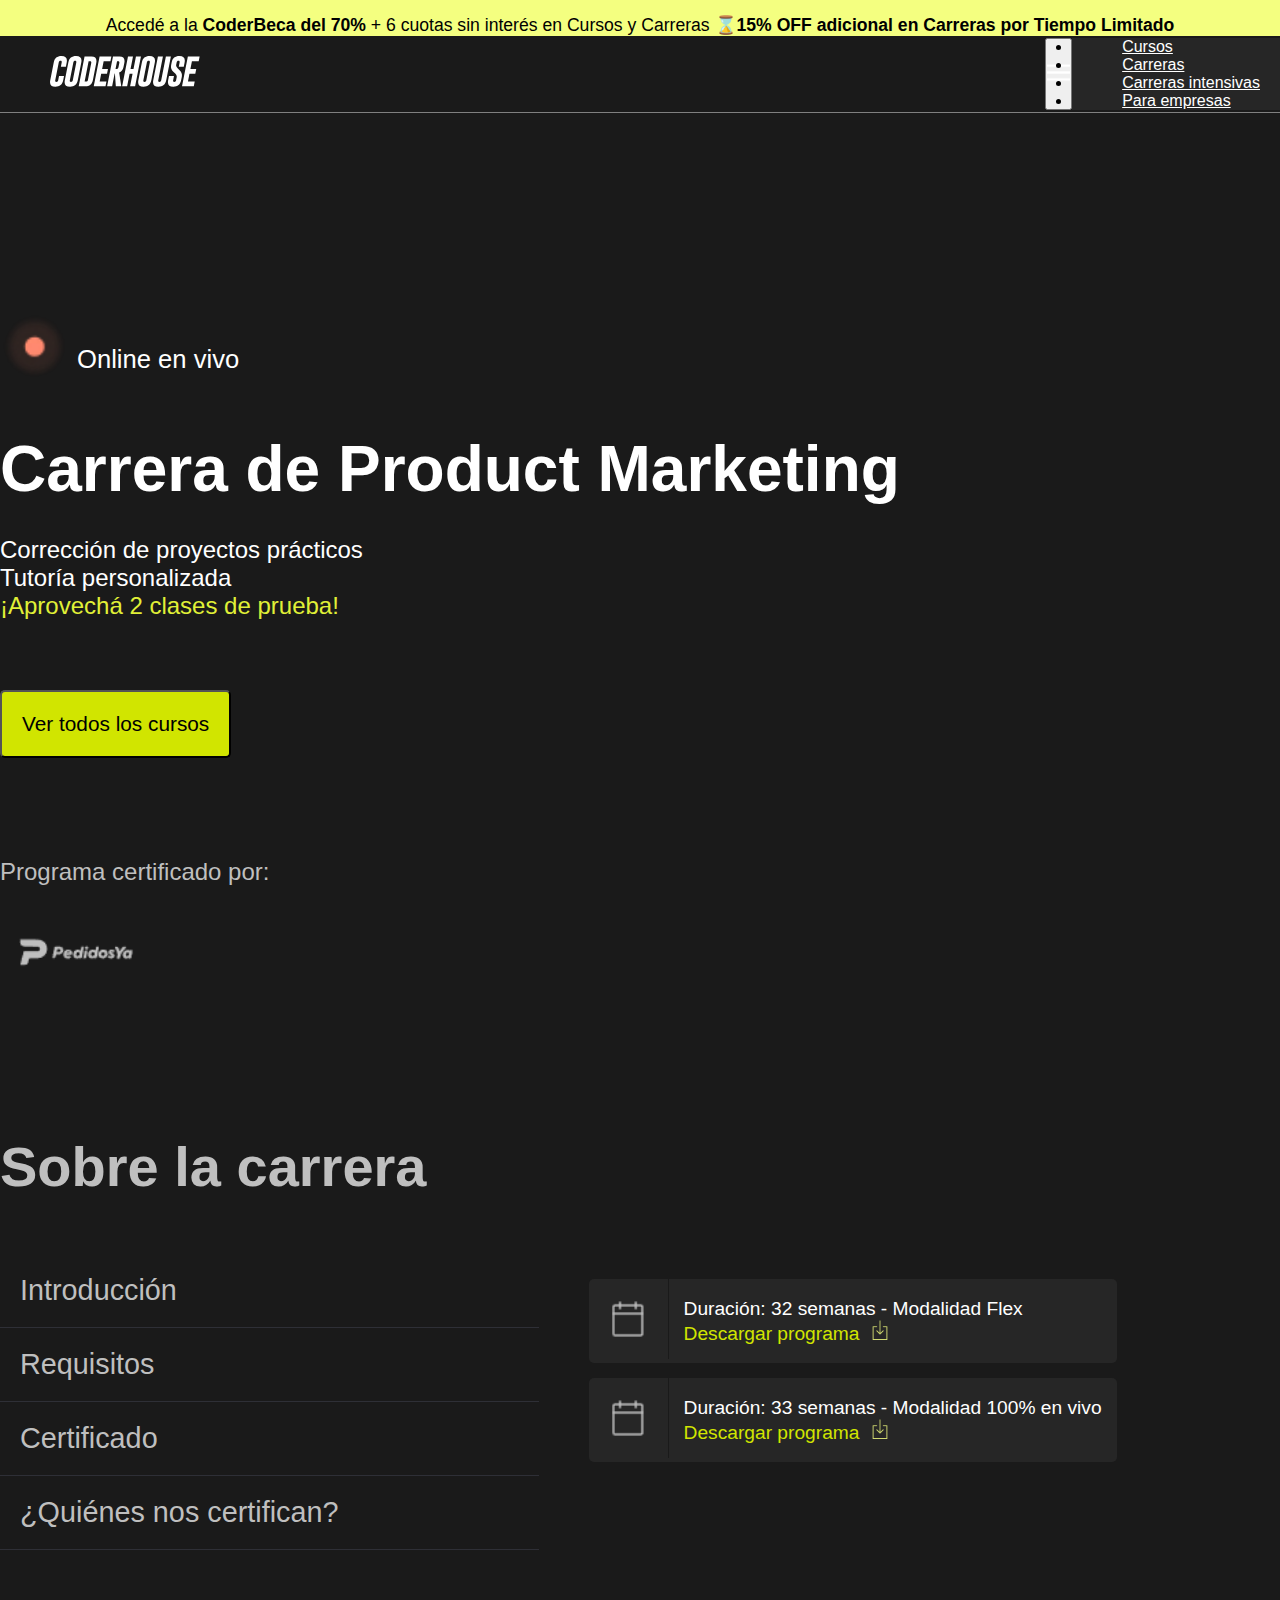
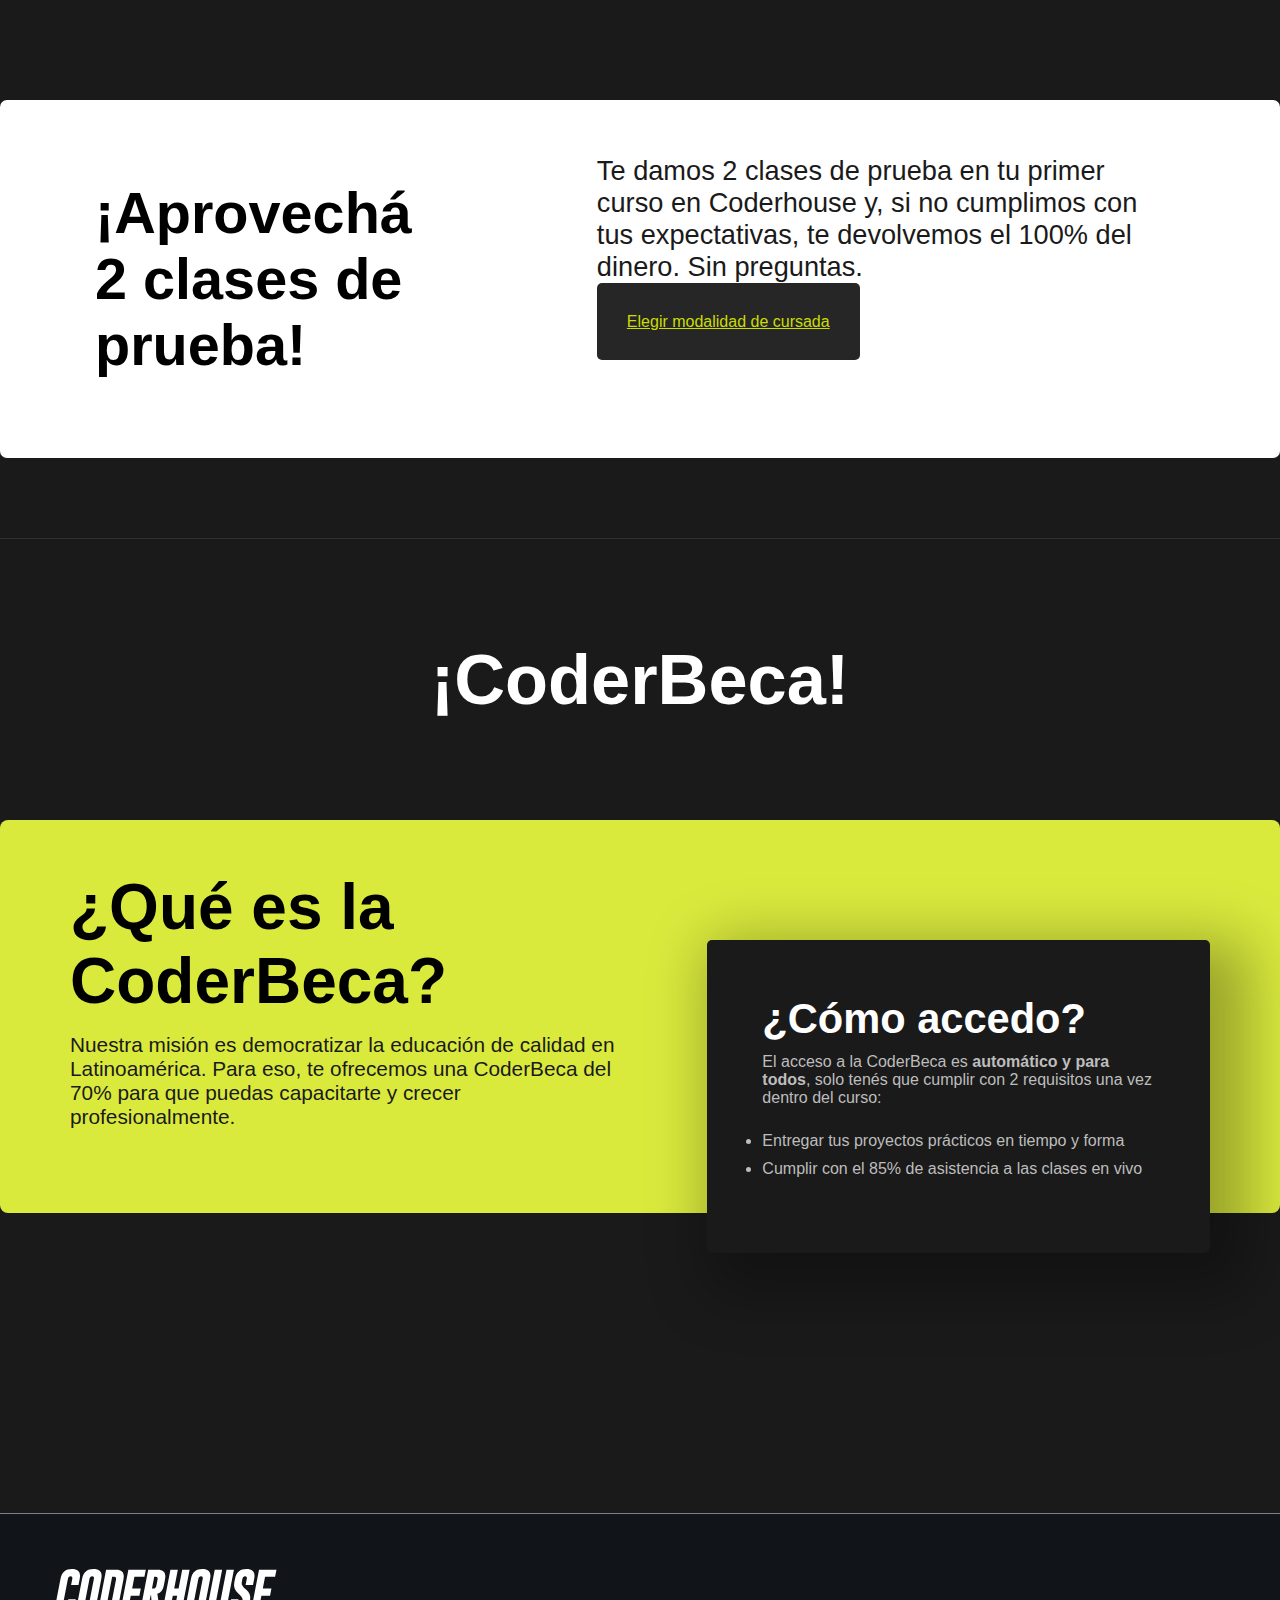
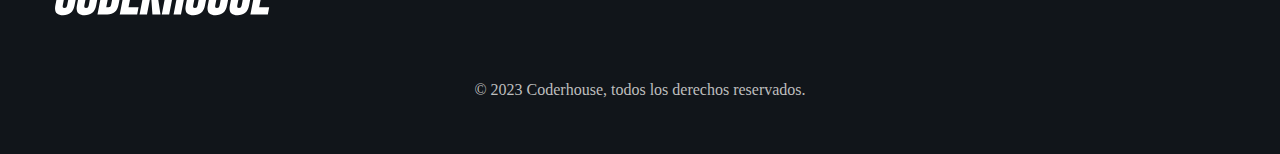
==== html/carreras.html @ 96c9278f "html carrerasIntensivas y carreras relativamente terminados" ====
<!DOCTYPE html>
<html lang="en">

<head>
    <meta charset="UTF-8">
    <meta name="viewport" content="width=device-width, initial-scale=1.0">
    <title>Carreras | CoderHouse</title>

    <!--link bootstrap-->
    <link href="https://cdn.jsdelivr.net/npm/bootstrap@5.3.2/dist/css/bootstrap.min.css" rel="stylesheet"
        integrity="sha384-T3c6CoIi6uLrA9TneNEoa7RxnatzjcDSCmG1MXxSR1GAsXEV/Dwwykc2MPK8M2HN" crossorigin="anonymous">
    <!-- Link css -->
    <link rel="stylesheet" href="../css/style.css">
</head>

<body>
    <div class="promo">
        <p>Accedé a la <strong>CoderBeca del 70%</strong> + 6 cuotas sin interés en Cursos y Carreras <strong>⌛15% OFF
                adicional en Carreras por Tiempo Limitado</strong></p>
    </div>
    <header>

        <a href="../index.html"><img src="../assets/logoCoder.svg" alt="logo coder"></a>
        <nav>
            <ul>
                <li><a href="../html/Cursos.html">Cursos</a></li>
                <li><a href="../html/carreras.html">Carreras</a></li>
                <li><a href="../html/carrerasIntensivas.html">Carreras intensivas</a></li>
                <li><a href="../html/paraEmpresas.html">Para empresas</a></li>
            </ul>
        </nav>
        <!-- Menu Hamburguesa -->
        <div class="dropdown">
            <button class="btn  dropdown-toggle" type="button" data-bs-toggle="dropdown" aria-expanded="false">
                <img src="../assets/icons8-menu-50.png" alt="menu hamburguesa">
            </button>
            <ul class="dropdown-menu">
                <li><a class="dropdown-item" href="html/Cursos.html">Cursos</a></li>
                <li><a class="dropdown-item" href="html/carreras.html">Carreras</a></li>
                <li><a class="dropdown-item" href="html/carrerasIntensivas.html">Carreras intensivas</a></li>
                <li><a class="dropdown-item" href="html/paraEmpresas.html">Para empresas</a></li>
            </ul>
        </div>
    </header>
    <section class="container">
        <div class="ModalidadExp">
            <img src="../assets/onlineRed.webp" alt="puntoRojo">
            <p>Online en vivo</p>
        </div>

        <div class="tituloYTexto">
            <h1>
                Carrera de Product Marketing
            </h1>
            <ul>

                <li>
                    <p>Corrección de proyectos prácticos</p>
                </li>
                <li>
                    <p>Tutoría personalizada</p>
                </li>
                <li id="aprovechaYellow">¡Aprovechá 2 clases de prueba!</li>
            </ul>

            <div class="botones3">
                <button class="botonCursos">
                    <a href="">Ver todos los cursos</a>
                </button>
            </div>

            <div class="certifica">
                <p>
                    Programa certificado por:
                </p>
                <img src="../assets/pedidosya.png" alt="pedidos Ya">
            </div>

        </div>
        <div class="h2Info">
            <h2>Sobre la carrera</h2>
            <div class="listaD">
                <ul>
                    <li>
                        <a href="#">Introducción</a>

                    </li>
                    <li>
                        <a href="#">Requisitos</a>
                    </li>
                    <li>
                        <a href="#">Certificado</a>
                    </li>
                    <li>
                        <a href="#">¿Quiénes nos certifican?</a>

                    </li>
                </ul>
                <div class="programas">
                    <div class="semana1">
                        <div>
                            <img src="../assets/carpetaLogo.png" alt="" class="imgP">
                        </div>
                        <div class="duracion">
                            <p>Duración: 32 semanas - Modalidad Flex</p>
                            <div class="programaImg">
                                <a href="">Descargar programa
                                    <img src="../assets/icons8-download-50.png" alt="logo Descargar">
                                </a>
                            </div>
                            </a>
                        </div>
                    </div>

                    <div class="semana2">

                        <div>
                            <img src="../assets/carpetaLogo.png" alt="" class="imgP">
                        </div>

                        <div class="duracion">
                            <p>Duración: 33 semanas - Modalidad 100% en vivo</p>
                            <div class="programaImg">
                                <a href="">Descargar programa
                                    <img src="../assets/icons8-download-50.png" alt="logo Descargar">
                                </a>
                            </div>
                        </div>
                    </div>
                </div>

            </div>
        </div>

        <div class="clasePrueba">
            <h3>¡Aprovechá 2 clases de prueba!</h3>
            <div>
                <p>Te damos 2 clases de prueba en tu primer curso en Coderhouse y, si no cumplimos con tus expectativas,
                    te devolvemos el 100% del dinero. Sin preguntas.</p>
                <a href="">Elegir modalidad de cursada</a>
            </div>
        </div>
        <h4 class="h44">¡CoderBeca!</h4>

        <div class="CoderBeca">
            <div class="divU">
                <h5>¿Qué es la CoderBeca?</h5>
                <p>Nuestra misión es democratizar la educación de calidad en Latinoamérica. Para eso, te ofrecemos una
                    CoderBeca del 70% para que puedas capacitarte y crecer profesionalmente.</p>
            </div>
            <div class="divD">
                <h6>¿Cómo accedo?</h6>
                <p>El acceso a la CoderBeca es <strong>automático y para todos</strong>, solo tenés que cumplir con 2 requisitos una vez
                    dentro del curso:</p>
                <ul>
                    <li>Entregar tus proyectos prácticos en tiempo y forma</li>
                    <li>Cumplir con el 85% de asistencia a las clases en vivo</li>
                </ul>
            </div>
        </div>

    </section>



    <footer class="footer2">
        <a href="#"><img src="../assets/logoCoder.svg" alt="logo coder"></a>
        <p>© 2023 Coderhouse, todos los derechos reservados.</p>
    </footer>

    <!-- SCRIPT -->
    <script src="https://cdn.jsdelivr.net/npm/bootstrap@5.3.2/dist/js/bootstrap.bundle.min.js"
        integrity="sha384-C6RzsynM9kWDrMNeT87bh95OGNyZPhcTNXj1NW7RuBCsyN/o0jlpcV8Qyq46cDfL"
        crossorigin="anonymous"></script>
</body>

</html>
---- css/style.css ----
* {
  margin: 0;
  padding: 0;
  box-sizing: border-box;
}

body {
  background-color: #1A1A1A;
}

.body2 {
  background-color: #1F2023;
}

header {
  display: flex;
  border-bottom: 1px solid grey;
  justify-content: space-between;
  align-items: center;
}
header a {
  padding-left: 30px;
  margin: 20px;
}
header a img {
  width: 150px;
}
header nav {
  margin: 35px;
  padding-right: 90px;
}
header nav ul {
  display: flex;
}
header nav ul li {
  padding-left: 15px;
  list-style-type: none;
}
header nav ul li a {
  font-size: 1.3rem;
  color: white;
  font-family: Arial, Helvetica, sans-serif;
  text-decoration: none;
}

.dropdown {
  display: none;
}
.dropdown button img {
  width: 23px;
  height: 23px;
}
.dropdown .dropdown-menu {
  background-color: #262626;
}
.dropdown .dropdown-menu li a {
  color: white;
  font-family: Arial, Helvetica, sans-serif;
  transition: 1s;
}
.dropdown .dropdown-menu li a:hover {
  color: yellow;
  background-color: #262626;
  margin: 0;
}

@media screen and (max-width: 1300px) {
  .dropdown {
    display: flex;
  }
  nav ul li a {
    display: none;
  }
}
.TituloYBoton {
  margin: 100px 500px 50px 500px;
  display: flex;
}
.TituloYBoton .tituloYP {
  text-align: center;
  color: white;
  font-family: Arial, Helvetica, sans-serif;
}
.TituloYBoton .tituloYP h1 {
  text-align: center;
  font-size: 4.7rem;
  font-weight: bolder;
}
.TituloYBoton .tituloYP h1 .vivo {
  color: yellow;
}
.TituloYBoton .tituloYP p {
  font-size: 2rem;
}

.footer1 {
  border-top: 1px solid grey;
  display: flex;
  justify-content: end;
  background-color: #1A1A1A;
  padding: 55px;
  margin-top: 300px;
  flex-direction: column;
  justify-content: center;
}
.footer1 a img {
  width: 222px;
}
.footer1 p {
  margin-top: 60px;
  text-align: center;
  color: #BEBEBE;
}

.container .tituloYp {
  margin-top: 150px;
  color: white;
  font-family: Arial, Helvetica, sans-serif;
  text-align: center;
}
.container .tituloYp h1 {
  font-size: 4.4rem;
  font-weight: bolder;
}
.container .tituloYp p {
  text-align: center;
  font-size: 1.7rem;
}

.p {
  margin-top: 110px;
  font-size: 1.6rem;
  font-family: Arial, Helvetica, sans-serif;
  text-align: center;
  color: white;
  font-weight: lighter;
}

.h2Empresa {
  font-size: 4.4rem;
  font-family: Arial, Helvetica, sans-serif;
  font-weight: bolder;
  text-align: center;
  padding-top: 150px;
  border-top: 1px solid #2E2F36;
  margin: 110px 190px 70px 190px;
  color: white;
}

.footer2 {
  border-top: 1px solid grey;
  display: flex;
  justify-content: end;
  background-color: #11151A;
  padding: 55px;
  margin-top: 300px;
  flex-direction: column;
  justify-content: center;
}
.footer2 a img {
  width: 222px;
}
.footer2 p {
  margin-top: 60px;
  text-align: center;
  color: #BEBEBE;
}

.promo {
  background-color: #F4FF80;
  display: flex;
  justify-content: center;
  padding: 15px 0px 0px 0px;
}
.promo p {
  font-family: Arial, Helvetica, sans-serif;
  font-size: 1.1rem;
}

.ModalidadExp {
  display: flex;
  margin-top: 199px;
  align-items: center;
}
.ModalidadExp img {
  width: 70px;
}
.ModalidadExp p {
  margin-top: 25px;
  margin-left: 7px;
  font-family: Arial, Helvetica, sans-serif;
  font-size: 1.6rem;
  color: white;
}

.ModalidadExp2 {
  margin-left: 100px;
  display: flex;
  margin-top: 100px;
  align-items: center;
}
.ModalidadExp2 img {
  width: 40px;
}
.ModalidadExp2 p {
  margin-left: 7px;
  margin-right: 15px;
  font-family: Arial, Helvetica, sans-serif;
  font-size: 1.3rem;
  color: white;
}

.tituloYTexto {
  margin-top: 50px;
  color: white;
  font-family: Arial, Helvetica, sans-serif;
}
.tituloYTexto h1 {
  font-size: 4rem;
  font-weight: bolder;
  margin-bottom: 30px;
}
.tituloYTexto ul li {
  font-size: 1.5rem;
}
.tituloYTexto ul #aprovechaYellow {
  color: #E0F037;
  font-weight: lighter;
}

.certifica {
  margin-top: 100px;
  margin-bottom: 90px;
}
.certifica p {
  color: #BFBFBF;
  font-size: 1.5rem;
  font-family: Arial, Helvetica, sans-serif;
  margin-bottom: 50px;
}
.certifica img {
  width: 122px;
  margin-left: 15px;
}

.videoYExp {
  display: flex;
  background-color: white;
  padding-top: 122px;
  margin-top: 100px;
}
.videoYExp video {
  width: 600px;
}
.videoYExp .parrafo {
  margin: 0px 70px 90px 150px;
  font-family: Arial, Helvetica, sans-serif;
  font-size: 1.4rem;
}
.videoYExp .parrafo h2 {
  font-size: 2.6rem;
  font-weight: bold;
}

.clasePrueba {
  margin-top: 150px;
  margin-bottom: 80px;
  display: flex;
  font-family: Arial, Helvetica, sans-serif;
  background-color: white;
  padding: 55px 80px 55px 70px;
  border-radius: 7px;
  justify-content: space-between;
}
.clasePrueba h3 {
  padding: 25px;
  font-size: 3.6rem;
  color: black;
  font-weight: bolder;
}
.clasePrueba div {
  padding: 0px 50px 0px 160px;
}
.clasePrueba div p {
  font-size: 1.7rem;
  color: #1A1A1A;
  padding-bottom: 30px;
}
.clasePrueba div a {
  list-style-type: none;
  color: #CADD03;
  background-color: #262626;
  padding: 30px;
  border-radius: 5px;
}

.h44 {
  padding: 100px 100px 0px 100px;
  text-align: center;
  font-family: Arial, Helvetica, sans-serif;
  font-weight: bolder;
  font-size: 4.4rem;
  color: white;
  border-top: 1px solid #2E2F36;
}

.CoderBeca {
  display: flex;
  margin-top: 100px;
  background-color: #DAEA3D;
  border-radius: 8px;
  padding: 40px;
  font-family: Arial, Helvetica, sans-serif;
  background-image: linear-gradient(to top, #DAEA3D, #DAEA3D);
}
.CoderBeca .divU {
  color: black;
  padding: 10px 90px 10px 30px;
}
.CoderBeca .divU h5 {
  font-size: 4rem;
  padding-bottom: 15px;
}
.CoderBeca .divU p {
  font-size: 1.3rem;
  color: #1A1A1A;
}
.CoderBeca .divD {
  width: 1300px;
  margin-right: 30px;
  background-color: #1A1A1A;
  border-radius: 5px;
  color: #BDBDBD;
  padding: 55px 55px 75px 55px;
  transform: translateY(80px);
  box-shadow: 20px 20px 60px 20px rgba(0, 0, 0, 0.3);
}
.CoderBeca .divD h6 {
  color: white;
  font-size: 2.6rem;
  font-weight: bolder;
}
.CoderBeca .divD p {
  padding-top: 10px;
  font-size: 1rem;
}
.CoderBeca .divD ul {
  padding-top: 15px;
}
.CoderBeca .divD ul li {
  margin-top: 10px;
}

.packInicialTitulo {
  display: flex;
  font-family: Arial, Helvetica, sans-serif;
  margin: 0px 70px 70px 70px;
  padding: 25px;
}
.packInicialTitulo h1 {
  color: white;
  text-align: start;
  margin: 0px 200px 30px 0px;
  font-size: 3.8rem;
  font-weight: bolder;
  width: 600px;
}
.packInicialTitulo .parte1 {
  color: #C3C3C3;
}
.packInicialTitulo .parte1 ul {
  padding-bottom: 35px;
}
.packInicialTitulo .parte1 ul li {
  font-size: 1.2rem;
  margin-top: 15px;
}
.packInicialTitulo .parte1 button {
  padding: 15px 20px 15px 20px;
  background-color: #F1F100;
  color: #5D5D12;
  border-radius: 6px;
}
.packInicialTitulo .parte1 p {
  padding-top: 60px;
  font-size: 1.3rem;
  color: white;
}
.packInicialTitulo .parte1 .imagenes3 {
  display: flex;
  align-items: center;
}
.packInicialTitulo .parte1 .imagenes3 img {
  width: 120px;
  padding-right: 15px;
}
.packInicialTitulo .parte2 {
  transform: translateX(-120px) translateY(60px);
}
.packInicialTitulo .parte2 img {
  width: 420px;
}
.packInicialTitulo .parte2 .cartaG {
  width: 550px;
  display: flex;
  background-color: #242424;
  margin-top: 50px;
  padding: 25px;
}
.packInicialTitulo .parte2 .cartaG .imgYl {
  text-align: center;
}
.packInicialTitulo .parte2 .cartaG .imgYl img {
  width: 110px;
  padding-bottom: 25px;
}
.packInicialTitulo .parte2 .cartaG .imgYl a {
  font-family: Arial, Helvetica, sans-serif;
  color: #D1D106;
  text-decoration: none;
}
.packInicialTitulo .parte2 .cartaG .hist {
  font-family: Arial, Helvetica, sans-serif;
  padding: 25px;
  color: #CCCCCC;
  font-size: 0.8rem;
}

.impulso {
  padding: 100px;
  display: flex;
  justify-content: center;
}
.impulso .impulsaCarrera {
  font-family: Arial, Helvetica, sans-serif;
  color: white;
}
.impulso .impulsaCarrera h3 {
  font-size: 4rem;
  font-weight: bolder;
}
.impulso .impulsaCarrera p {
  font-size: 1.3rem;
}
.impulso .impulsaConP {
  transform: translateY(-30px);
}
.impulso .impulsaConP img {
  width: 400px;
  transform: translateX(50px) translateY(35px);
}
.impulso .impulsaConP div {
  font-family: Arial, Helvetica, sans-serif;
  background-color: #242424;
  color: #CCCCCC;
  padding: 45px 25px 25px 25px;
  border-radius: 15px;
  width: 500px;
}
.impulso .impulsaConP div .terminos {
  font-weight: bold;
  color: yellow;
}
.impulso .botonesInfo {
  padding-top: 40px;
  display: flex;
  font-family: Arial, Helvetica, sans-serif;
  font-size: 1.3rem;
}
.impulso .botonesInfo button {
  padding: 15px 22px 15px 22px;
  border-radius: 6px;
}
.impulso .botonesInfo button p {
  text-decoration: none;
  color: #343417;
}
.impulso .botonesInfo .boto2 {
  margin-left: 35px;
  background-color: #1A1A1A;
  border: 1px solid #393B43;
}
.impulso .botonesInfo .boto2 p {
  color: yellow;
}
.impulso .botonesInfo .boto1 {
  background-color: #F1F100;
}

.whatsapp-logo {
  position: fixed;
  bottom: 200px;
  right: 100px;
  z-index: 999;
  transition: 0.4s;
}
.whatsapp-logo img {
  width: 60px;
  height: auto;
}
.whatsapp-logo:hover {
  transform: scale(1.3) rotate(360deg);
}

.botones2 {
  margin-top: 80px;
  display: flex;
  justify-content: center;
  align-items: center;
  font-family: Arial, Helvetica, sans-serif;
  transition: 0.5s;
}
.botones2 button {
  margin-right: 15px;
  background-color: #EAFF6A;
  padding: 14px;
  border-radius: 5px;
}
.botones2 button a {
  color: #6E773F;
  text-decoration: none;
  font-size: 1.3rem;
  font-weight: lighter;
}
.botones2 .conoce a {
  color: #EAFF6A;
  text-decoration: none;
  font-weight: lighter;
  font-size: 1.2rem;
  margin-left: 10px;
}
.botones2 .conoce img {
  width: 25px;
  height: 25px;
}
.botones2:hover {
  background-color: #D4E761;
}

.botones3 {
  display: flex;
  justify-content: start;
  margin-top: 70px;
}
.botones3 .botonCursos {
  margin-right: 15px;
  background-color: #D1E500;
  padding: 20px;
  border-radius: 5px;
  transition: 0.5s;
}
.botones3 .botonCursos a {
  color: black;
  text-decoration: none;
  font-size: 1.3rem;
}
.botones3 .botonCursos:hover {
  background-color: #D4E761;
}

.cartaEntrada {
  display: flex;
  justify-content: center;
}
.cartaEntrada .accede {
  border-radius: 9px;
  display: flex;
  margin: 60px 20px 30px 20px;
  border: 1px solid #80854A;
  box-shadow: 0 0 20px 5px #80854A;
  max-width: 880px;
  align-items: center;
  transition: 1s;
}
.cartaEntrada .accede:hover {
  box-shadow: 0 0 40px 10px #80854A;
}
.cartaEntrada .accede .ver {
  margin: 30px 70px 30px 70px;
  color: white;
  display: flex;
  font-size: 1.3rem;
  color: white;
  text-decoration: none;
  font-family: Arial, Helvetica, sans-serif;
}
.cartaEntrada .accede .ver a {
  padding-left: 25px;
  padding-right: 7px;
  color: white;
  text-decoration: none;
}
.cartaEntrada .accede .ver img {
  width: 40px;
  height: 40px;
}

.botones {
  padding-top: 100px;
  display: flexbox;
  font-family: Arial, Helvetica, sans-serif;
  text-align: center;
}
.botones button {
  padding: 35px 55px 35px 55px;
  border-radius: 10px;
  background-color: #c9db03;
  transition: 1s;
}
.botones button:hover {
  background-color: #d1dd4c;
  transition: 0.5s;
}
.botones button a {
  color: black;
  text-decoration: none;
  font-size: 1.3rem;
}
.botones .conoce {
  margin-top: 25px;
}
.botones .conoce img {
  width: 36px;
}
.botones .conoce a {
  color: #c9db03;
  font-family: Arial, Helvetica, sans-serif;
  text-decoration: none;
  font-size: 1.3rem;
}

.container .grid-container {
  display: grid;
  grid-template-columns: repeat(3, auto);
  grid-template-rows: repeat(3, auto);
  column-gap: 35px;
  margin-top: 300px;
  row-gap: 75px;
}
.container .grid-container .grid-item {
  border-radius: 10px;
  color: black;
  font-family: Arial, Helvetica, sans-serif;
}
.container .grid-container .uno {
  background-color: #F4FF80;
  grid-column: 1/3;
  grid-row: 1/3;
  padding: 20px;
}
.container .grid-container .uno .img {
  transform: translateY(85px);
}
.container .grid-container .uno .img2 {
  margin-left: 20px;
}
.container .grid-container .uno h2 {
  font-size: 4rem;
  font-weight: bolder;
}
.container .grid-container .uno p {
  font-size: 2.3rem;
}
.container .grid-container .dos {
  background-color: white;
  grid-row: 1/4;
  padding: 20px;
}
.container .grid-container .dos video {
  width: 100%;
}
.container .grid-container .dos h3 {
  margin-top: 27px;
  font-size: 4rem;
  font-weight: bolder;
}
.container .grid-container .dos p {
  color: rgb(109, 108, 108);
  font-size: 1.8rem;
  font-weight: lighter;
}
.container .grid-container .tres {
  background-color: white;
  grid-column: 1/3;
  padding: 30px;
}
.container .grid-container .tres h4 {
  font-size: 4rem;
  font-weight: bolder;
}
.container .grid-container .tres p {
  color: rgb(109, 108, 108);
  font-size: 1.8rem;
  font-weight: lighter;
}

.container .empresa {
  display: flex;
  margin-top: 170px;
}
.container .empresa .imgyp {
  padding-left: 10px;
}
.container .empresa .imgyp img {
  margin-right: 7px;
}
.container .empresa .botones3 {
  padding: 20px 45px 20px 45px;
  background-color: #393B43;
  color: yellow;
  border-radius: 6px;
  border: 1px solid #393B43;
  font-weight: lighter;
  font-family: Arial, Helvetica, sans-serif;
  font-size: 1.2rem;
  margin-top: 100px;
  margin-bottom: 50px;
}
.container .empresa .primero {
  margin-right: 30px;
  padding: 25px;
  border-radius: 5px;
  color: #565759;
  border: 1px solid #5F6373;
}
.container .empresa .primero p {
  font-size: 1.2rem;
  color: white;
}
.container .empresa .primero .imgyp {
  padding-left: 10px;
  display: flex;
}
.container .empresa .primero .imgyp h3 {
  font-size: 2rem;
  font-weight: bolder;
  color: white;
}
.container .empresa .primero .pLogos1 {
  margin-top: 50px;
  color: #99999A;
  font-family: Arial, Helvetica, sans-serif;
}
.container .empresa .segundo {
  margin-right: 30px;
  padding: 25px;
  border-radius: 5px;
  color: #565759;
  border: 1px solid #5F6373;
}
.container .empresa .segundo p {
  font-size: 1.2rem;
  color: white;
}
.container .empresa .segundo .imgyp {
  padding-left: 10px;
  display: flex;
}
.container .empresa .segundo .imgyp h4 {
  font-size: 2rem;
  font-weight: bolder;
  color: white;
}
.container .empresa .segundo .pLogos2 {
  margin-top: 150px;
  color: #99999A;
  font-family: Arial, Helvetica, sans-serif;
}
.container .empresa .tercero {
  padding: 25px;
  border-radius: 5px;
  color: #565759;
  border: 1px solid #5F6373;
}
.container .empresa .tercero p {
  font-size: 1.2rem;
  color: white;
}
.container .empresa .tercero .imgyp {
  padding-left: 10px;
  display: flex;
}
.container .empresa .tercero .imgyp h5 {
  font-size: 2rem;
  font-weight: bolder;
  color: white;
}
.container .empresa .tercero .pLogos3 {
  margin-top: 150px;
  color: #99999A;
  font-family: Arial, Helvetica, sans-serif;
}
.container .empresa .list .listItem {
  display: flex;
  align-items: center;
}
.container .empresa .list .listItem p {
  font-size: 1rem;
  color: #99999A;
  margin-left: 7px;
}

.cards2 {
  padding: 0px 40px 20px 40px;
  border-top: 1px solid #2E2F36;
}

.video-container {
  border-top: 1px solid #2E2F36;
  padding-top: 140px;
  display: flex;
  justify-content: center;
  padding-top: 200px;
  margin: 200px;
}

.imagenes9 {
  margin-top: 60px;
}

.h2Info {
  color: #BFBFBF;
  font-family: Arial, Helvetica, sans-serif;
  padding-top: 70px;
}
.h2Info h2 {
  font-size: 3.5rem;
  font-weight: bold;
  padding-bottom: 55px;
}
.h2Info .listaD {
  display: flex;
}
.h2Info .listaD ul {
  list-style-type: none;
}
.h2Info .listaD ul li {
  font-size: 1.8rem;
  padding: 20px 200px 20px 20px;
  border-bottom: 1px solid #2E2F36;
}
.h2Info .listaD ul li a {
  text-decoration: none;
  color: #BFBFBF;
}
.h2Info .listaD ul li p {
  font-size: 1.1rem;
  color: #989898;
  display: none;
}
.h2Info .listaD ul li img {
  display: none;
}
.h2Info .listaD .programas {
  margin-top: 25px;
  display: flex;
  flex-direction: column;
  margin-left: 50px;
}
.h2Info .listaD .programas .semana1 {
  border-radius: 5px;
  display: flex;
  align-items: center;
  background-color: #262626;
}
.h2Info .listaD .programas .semana1 .imgP {
  width: 80px;
  height: 80px;
  border-right: 1px solid #1A1A1A;
  padding: 10px;
}
.h2Info .listaD .programas .semana1 .duracion {
  border-radius: 5px;
  padding: 15px;
  color: #FFFFFF;
  font-size: 1.2rem;
}
.h2Info .listaD .programas .semana1 .duracion .programaImg a {
  text-decoration: none;
  color: #D1E500;
}
.h2Info .listaD .programas .semana1 .duracion .programaImg a img {
  width: 20px;
  margin-left: 5px;
}
.h2Info .listaD .programas .semana2 {
  border-radius: 5px;
  margin-top: 15px;
  display: flex;
  align-items: center;
  background-color: #262626;
}
.h2Info .listaD .programas .semana2 .imgP {
  width: 80px;
  height: 80px;
  border-right: 1px solid #1A1A1A;
  padding: 10px;
}
.h2Info .listaD .programas .semana2 .duracion {
  border-radius: 5px;
  padding: 15px;
  color: #FFFFFF;
  font-size: 1.2rem;
}
.h2Info .listaD .programas .semana2 .duracion .programaImg a {
  text-decoration: none;
  color: #D1E500;
}
.h2Info .listaD .programas .semana2 .duracion .programaImg a img {
  width: 20px;
  margin-left: 5px;
}

.h2Info2 {
  justify-content: center;
  border-top: 1px solid #333333;
  color: #BFBFBF;
  font-family: Arial, Helvetica, sans-serif;
  padding-top: 100px;
  padding-left: 100px;
  width: 1200px;
  transform: translateX(70px);
}
.h2Info2 h2 {
  font-size: 3.5rem;
  font-weight: bold;
  padding-bottom: 55px;
}
.h2Info2 .listaD {
  display: flex;
}
.h2Info2 .listaD ul {
  list-style-type: none;
}
.h2Info2 .listaD ul li {
  font-size: 1.8rem;
  padding: 20px 200px 20px 20px;
  border-bottom: 1px solid #2E2F36;
}
.h2Info2 .listaD ul li a {
  text-decoration: none;
  color: #BFBFBF;
}
.h2Info2 .listaD ul li p {
  font-size: 1.1rem;
  color: #989898;
  display: none;
}
.h2Info2 .listaD ul li img {
  display: none;
}
.h2Info2 .listaD .programas {
  margin-top: 25px;
  display: flex;
  flex-direction: column;
  margin-left: 50px;
}
.h2Info2 .listaD .programas .semana1 {
  border-radius: 5px;
  display: flex;
  align-items: center;
  background-color: #262626;
}
.h2Info2 .listaD .programas .semana1 .imgP {
  width: 80px;
  height: 80px;
  border-right: 1px solid #1A1A1A;
  padding: 10px;
}
.h2Info2 .listaD .programas .semana1 .duracion {
  border-radius: 5px;
  padding: 15px;
  color: #FFFFFF;
  font-size: 1.2rem;
}
.h2Info2 .listaD .programas .semana1 .duracion .programaImg a {
  text-decoration: none;
  color: #D1E500;
}
.h2Info2 .listaD .programas .semana1 .duracion .programaImg a img {
  width: 20px;
  margin-left: 5px;
}
.h2Info2 .listaD .programas .semana2 {
  border-radius: 5px;
  margin-top: 15px;
  display: flex;
  align-items: center;
  background-color: #262626;
}
.h2Info2 .listaD .programas .semana2 .imgP {
  width: 80px;
  height: 80px;
  border-right: 1px solid #1A1A1A;
  padding: 10px;
}
.h2Info2 .listaD .programas .semana2 .duracion {
  border-radius: 5px;
  padding: 15px;
  color: #FFFFFF;
  font-size: 1.2rem;
}
.h2Info2 .listaD .programas .semana2 .duracion .programaImg a {
  text-decoration: none;
  color: #D1E500;
}
.h2Info2 .listaD .programas .semana2 .duracion .programaImg a img {
  width: 20px;
  margin-left: 5px;
}
.h2Info2 .listaD .programas .semana3 {
  border-radius: 5px;
  margin-top: 15px;
  display: flex;
  background-color: #262626;
  padding: 10px;
  align-items: center;
}
.h2Info2 .listaD .programas .semana3 img {
  width: 60px;
  height: 60px;
  border-right: 1px solid #1A1A1A;
  padding: 10px;
}
.h2Info2 .listaD .programas .semana3 .duracion {
  border-radius: 5px;
  padding: 15px;
  color: #FFFFFF;
  font-size: 1.2rem;
}
.h2Info2 .listaD .programas .semana3 .duracion .programaImg a {
  text-decoration: none;
  color: #D1E500;
}
.h2Info2 .listaD .programas .semana3 .duracion .programaImg a img {
  width: 20px;
  margin-left: 5px;
}

/*# sourceMappingURL=style.css.map */
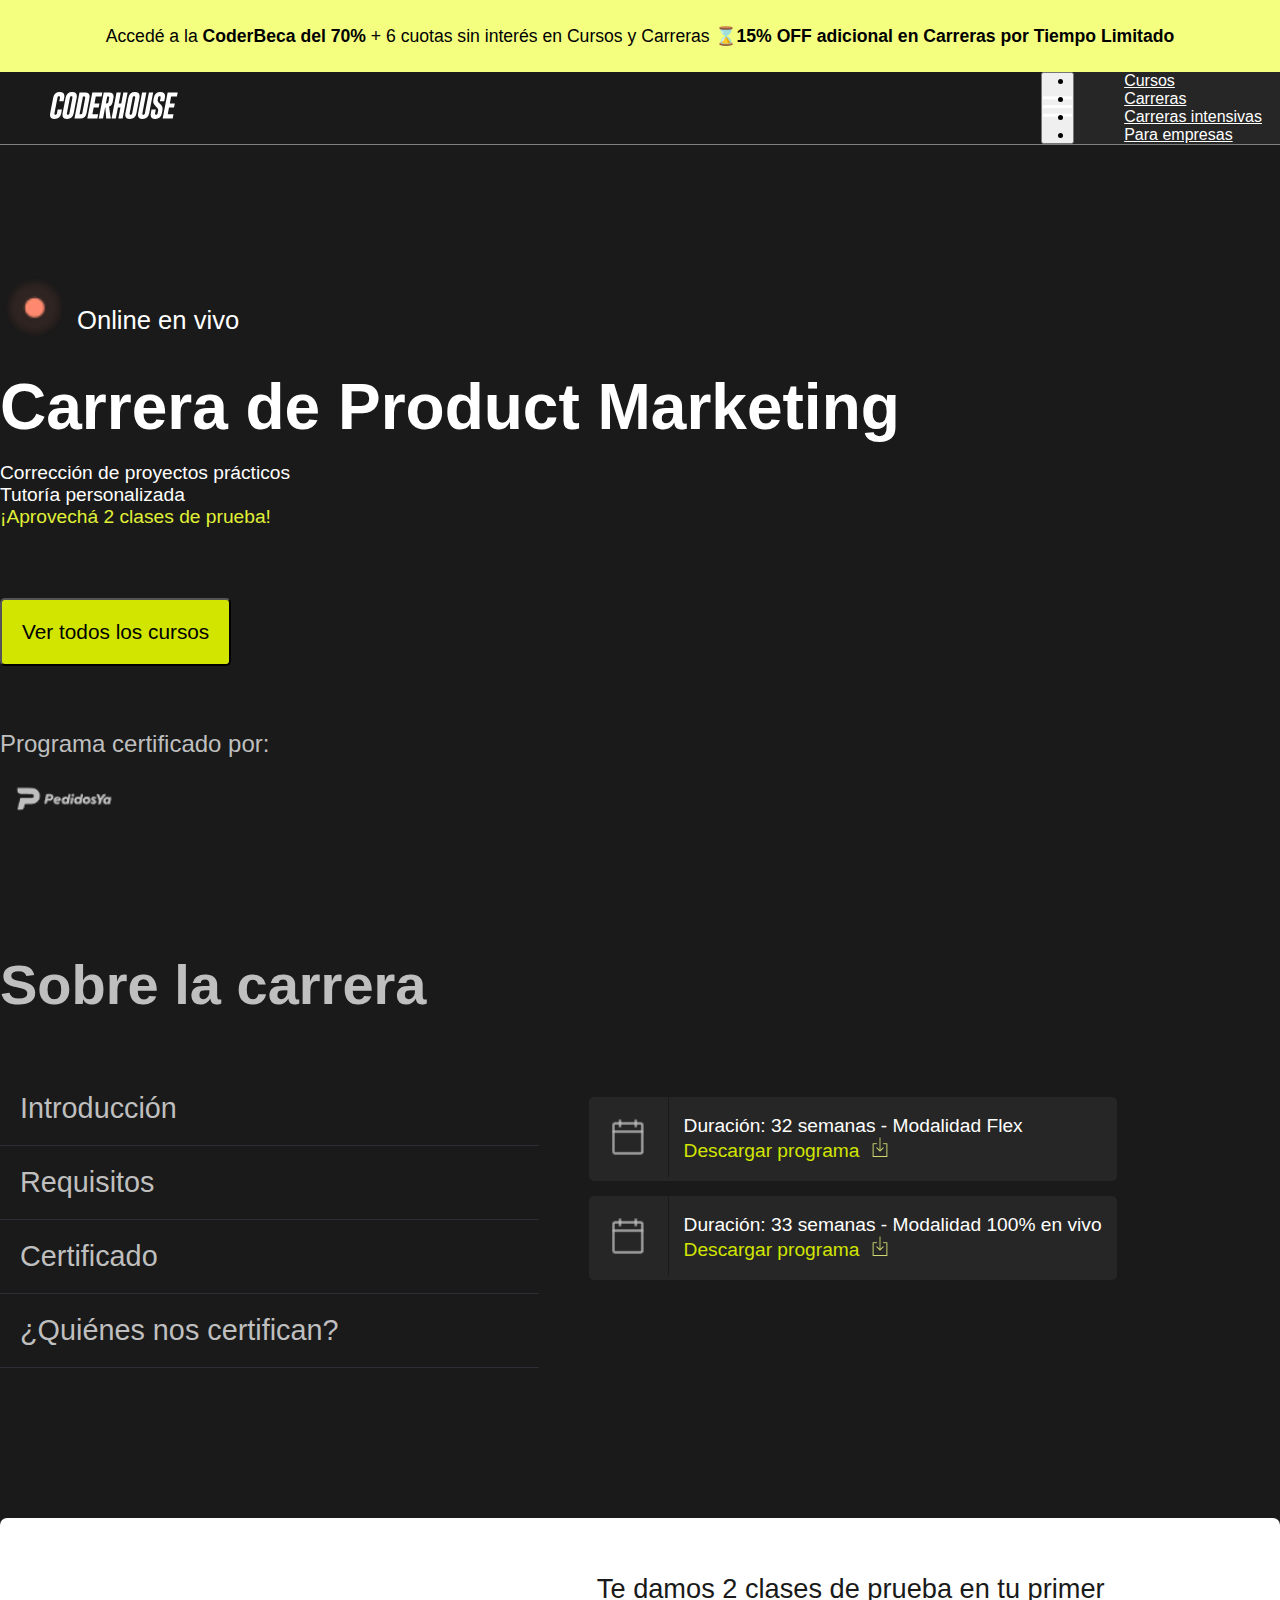
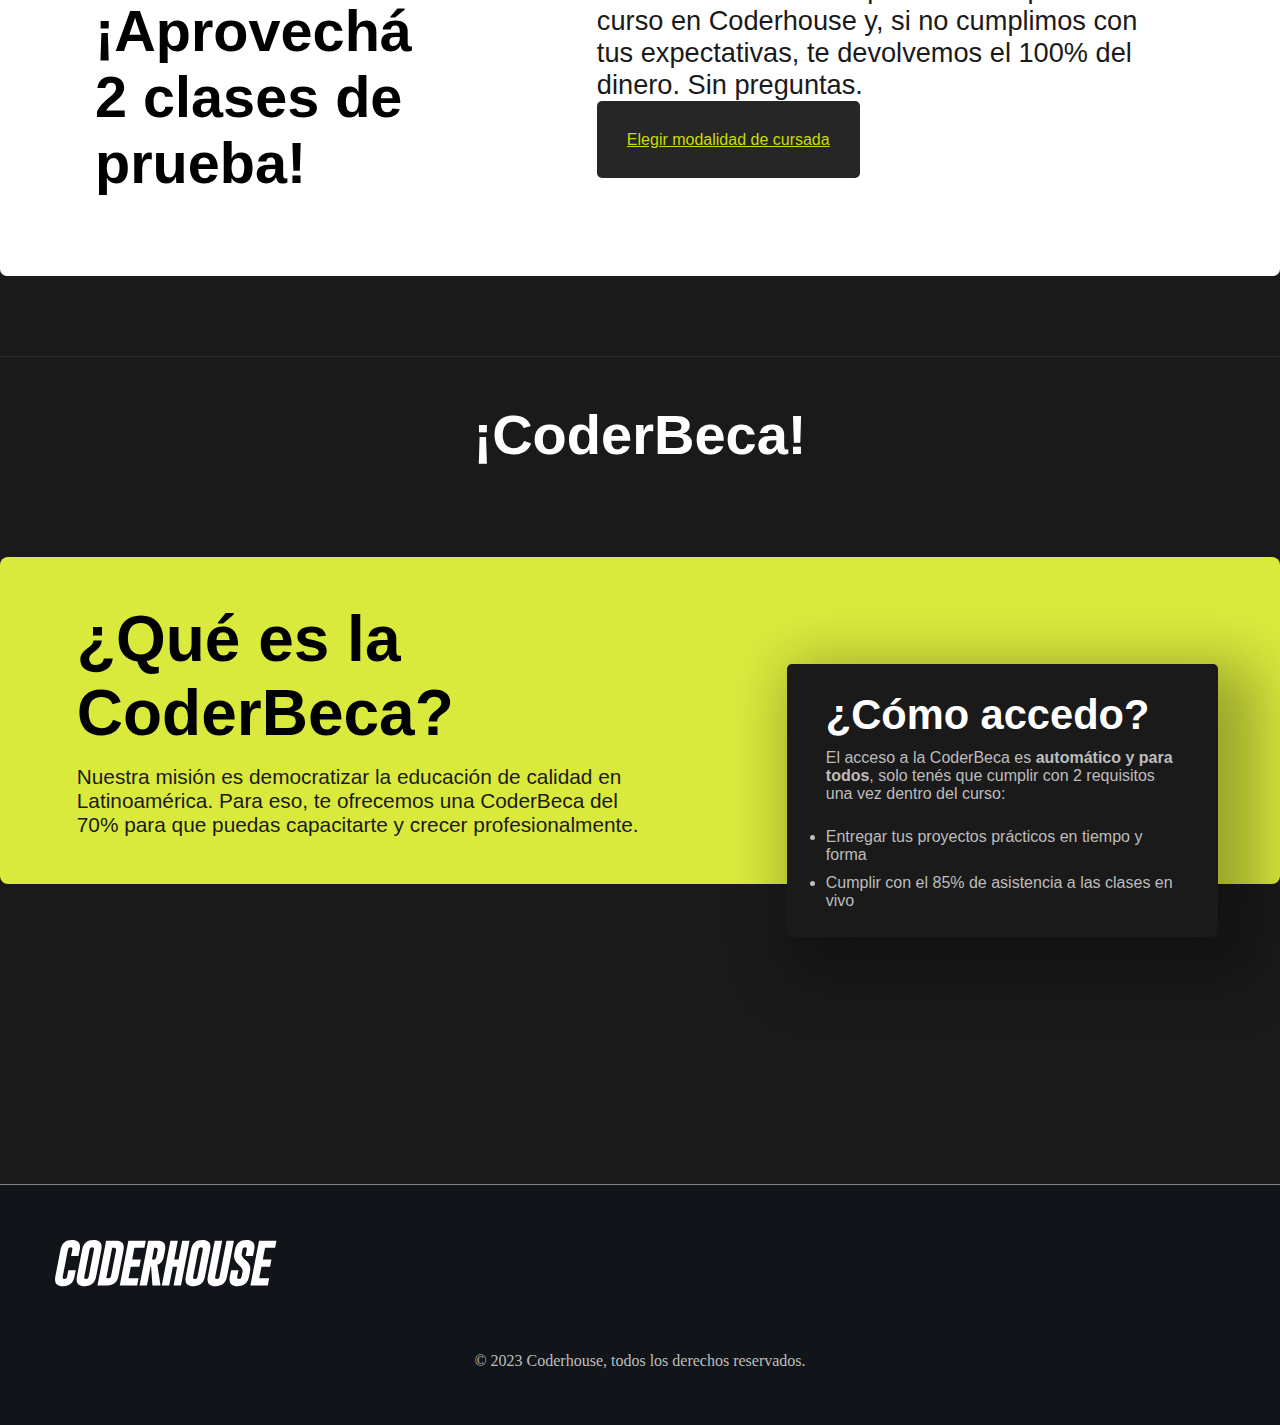
==== commit c7fa4a6a: "arreglo general y mas responsive" ====
--- a/html/carreras.html
+++ b/html/carreras.html
@@ -3,6 +3,12 @@
 
 <head>
     <meta charset="UTF-8">
+
+    <!--AOS.CSS-->
+    <link href="https://unpkg.com/aos@2.3.1/dist/aos.css" rel="stylesheet">
+    <script src="https://unpkg.com/aos@2.3.1/dist/aos.js"></script>
+    <!------------->
+
     <meta name="viewport" content="width=device-width, initial-scale=1.0">
     <title>Carreras | CoderHouse</title>
 
@@ -11,6 +17,11 @@
         integrity="sha384-T3c6CoIi6uLrA9TneNEoa7RxnatzjcDSCmG1MXxSR1GAsXEV/Dwwykc2MPK8M2HN" crossorigin="anonymous">
     <!-- Link css -->
     <link rel="stylesheet" href="../css/style.css">
+
+    <!--Script AOS.CSS-->
+    <script>
+        AOS.init();
+    </script>
 </head>
 
 <body>
@@ -26,7 +37,7 @@
                 <li><a href="../html/Cursos.html">Cursos</a></li>
                 <li><a href="../html/carreras.html">Carreras</a></li>
                 <li><a href="../html/carrerasIntensivas.html">Carreras intensivas</a></li>
-                <li><a href="../html/paraEmpresas.html">Para empresas</a></li>
+                <li><a href="../html/paraEmpresas.html" target="_blank">Para empresas</a></li>
             </ul>
         </nav>
         <!-- Menu Hamburguesa -->
@@ -35,10 +46,10 @@
                 <img src="../assets/icons8-menu-50.png" alt="menu hamburguesa">
             </button>
             <ul class="dropdown-menu">
-                <li><a class="dropdown-item" href="html/Cursos.html">Cursos</a></li>
-                <li><a class="dropdown-item" href="html/carreras.html">Carreras</a></li>
-                <li><a class="dropdown-item" href="html/carrerasIntensivas.html">Carreras intensivas</a></li>
-                <li><a class="dropdown-item" href="html/paraEmpresas.html">Para empresas</a></li>
+                <li><a class="dropdown-item" href="../html/Cursos.html">Cursos</a></li>
+                <li><a class="dropdown-item" href="../html/carreras.html">Carreras</a></li>
+                <li><a class="dropdown-item" href="../html/carrerasIntensivas.html">Carreras intensivas</a></li>
+                <li><a class="dropdown-item" href="../html/paraEmpresas.html">Para empresas</a></li>
             </ul>
         </div>
     </header>
@@ -77,9 +88,9 @@
             </div>
 
         </div>
-        <div class="h2Info">
-            <h2>Sobre la carrera</h2>
-            <div class="listaD">
+        <div class="h2Info" >
+            <h2 >Sobre la carrera</h2>
+            <div class="listaD" >
                 <ul>
                     <li>
                         <a href="#">Introducción</a>
@@ -99,7 +110,7 @@
                 <div class="programas">
                     <div class="semana1">
                         <div>
-                            <img src="../assets/carpetaLogo.png" alt="" class="imgP">
+                            <img src="../assets/carpetaLogo.png" alt="icono carpeta" class="imgP">
                         </div>
                         <div class="duracion">
                             <p>Duración: 32 semanas - Modalidad Flex</p>
@@ -115,7 +126,7 @@
                     <div class="semana2">
 
                         <div>
-                            <img src="../assets/carpetaLogo.png" alt="" class="imgP">
+                            <img src="../assets/carpetaLogo.png" alt="icono carpeta" class="imgP">
                         </div>
 
                         <div class="duracion">
@@ -140,7 +151,7 @@
                 <a href="">Elegir modalidad de cursada</a>
             </div>
         </div>
-        <h4 class="h44">¡CoderBeca!</h4>
+        <h4 class="h44" >¡CoderBeca!</h4>
 
         <div class="CoderBeca">
             <div class="divU">
--- a/css/style.css
+++ b/css/style.css
@@ -1,3 +1,4 @@
+@charset "UTF-8";
 * {
   margin: 0;
   padding: 0;
@@ -19,21 +20,21 @@
   align-items: center;
 }
 header a {
-  padding-left: 30px;
-  margin: 20px;
+  padding-left: 2.5vw; /* Cambio de px a vw */
+  margin: 2vh;
 }
 header a img {
-  width: 150px;
+  width: 10vw; /* Cambio de px a vw */
 }
 header nav {
-  margin: 35px;
-  padding-right: 90px;
+  margin: 2.5vh;
+  padding-right: 6.5vw; /* Cambio de px a vw */
 }
 header nav ul {
   display: flex;
 }
 header nav ul li {
-  padding-left: 15px;
+  padding-left: 1.5vw; /* Cambio de px a vw */
   list-style-type: none;
 }
 header nav ul li a {
@@ -41,39 +42,42 @@
   color: white;
   font-family: Arial, Helvetica, sans-serif;
   text-decoration: none;
-}
-
-.dropdown {
+  transition: 1s;
+}
+header nav ul li a:hover {
+  color: yellow;
+}
+header .dropdown {
   display: none;
 }
-.dropdown button img {
-  width: 23px;
-  height: 23px;
-}
-.dropdown .dropdown-menu {
+header .dropdown button img {
+  width: 2.3vw; /* Cambio de px a vw */
+  height: 2.3vw; /* Cambio de px a vw */
+}
+header .dropdown .dropdown-menu {
   background-color: #262626;
 }
-.dropdown .dropdown-menu li a {
+header .dropdown .dropdown-menu li a {
   color: white;
   font-family: Arial, Helvetica, sans-serif;
   transition: 1s;
 }
-.dropdown .dropdown-menu li a:hover {
+header .dropdown .dropdown-menu li a:hover {
   color: yellow;
   background-color: #262626;
   margin: 0;
 }
-
 @media screen and (max-width: 1300px) {
-  .dropdown {
+  header .dropdown {
     display: flex;
   }
-  nav ul li a {
+  header nav ul li a {
     display: none;
   }
 }
+
 .TituloYBoton {
-  margin: 100px 500px 50px 500px;
+  margin: 6vh 8vw 3vh 8vw; /* Cambio de px a vh/vw */
   display: flex;
 }
 .TituloYBoton .tituloYP {
@@ -83,68 +87,34 @@
 }
 .TituloYBoton .tituloYP h1 {
   text-align: center;
-  font-size: 4.7rem;
+  font-size: 4.7vw; /* Cambio de px a vw */
   font-weight: bolder;
 }
 .TituloYBoton .tituloYP h1 .vivo {
   color: yellow;
 }
 .TituloYBoton .tituloYP p {
-  font-size: 2rem;
+  font-size: 2vw; /* Cambio de px a vw */
 }
 
 .footer1 {
-  border-top: 1px solid grey;
-  display: flex;
-  justify-content: end;
+  border-top: 0.1vw solid grey; /* Cambio de px a vw */
+  display: flex;
+  justify-content: flex-end; /* Actualización del justify-content */
   background-color: #1A1A1A;
-  padding: 55px;
-  margin-top: 300px;
+  padding: 3.5vh; /* Cambio de px a vh */
+  margin-top: 20vh; /* Cambio de px a vh */
   flex-direction: column;
-  justify-content: center;
+  justify-content: center; /* Actualización del justify-content */
 }
 .footer1 a img {
-  width: 222px;
+  width: 9vw; /* Cambio de px a vw */
 }
 .footer1 p {
-  margin-top: 60px;
+  margin-top: 4.5vh; /* Cambio de px a vh */
   text-align: center;
   color: #BEBEBE;
-}
-
-.container .tituloYp {
-  margin-top: 150px;
-  color: white;
-  font-family: Arial, Helvetica, sans-serif;
-  text-align: center;
-}
-.container .tituloYp h1 {
-  font-size: 4.4rem;
-  font-weight: bolder;
-}
-.container .tituloYp p {
-  text-align: center;
-  font-size: 1.7rem;
-}
-
-.p {
-  margin-top: 110px;
-  font-size: 1.6rem;
-  font-family: Arial, Helvetica, sans-serif;
-  text-align: center;
-  color: white;
-  font-weight: lighter;
-}
-
-.h2Empresa {
-  font-size: 4.4rem;
-  font-family: Arial, Helvetica, sans-serif;
-  font-weight: bolder;
-  text-align: center;
-  padding-top: 150px;
-  border-top: 1px solid #2E2F36;
-  margin: 110px 190px 70px 190px;
-  color: white;
+  font-size: 1.6vw; /* Cambio de px a vw */
 }
 
 .footer2 {
@@ -166,11 +136,50 @@
   color: #BEBEBE;
 }
 
+.container .tituloYp {
+  margin-top: 8vh; /* Cambio de px a vh */
+  color: white;
+  font-family: Arial, Helvetica, sans-serif;
+  text-align: center;
+}
+.container .tituloYp h1 {
+  font-size: 4.4vw; /* Cambio de px a vw */
+  font-weight: bolder;
+}
+.container .tituloYp h1 span {
+  color: yellow;
+}
+.container .tituloYp p {
+  text-align: center;
+  font-size: 1.4vw; /* Cambio de px a vw */
+}
+
+.p {
+  margin-top: 6.5vh; /* Cambio de px a vh */
+  font-size: 1.6vw; /* Cambio de px a vw */
+  font-family: Arial, Helvetica, sans-serif;
+  text-align: center;
+  color: white;
+  font-weight: lighter;
+}
+
+.h2Empresa {
+  font-size: 3.7vw; /* Cambio de px a vw */
+  font-family: Arial, Helvetica, sans-serif;
+  font-weight: bolder;
+  text-align: center;
+  padding-top: 10vh; /* Cambio de px a vh */
+  border-top: 0.1vw solid #2E2F36; /* Cambio de px a vw */
+  margin: 6.5vh 0.5vw 0vh 0.5vw; /* Cambio de px a vw/vh */
+  color: white;
+}
+
+/* Resto del código... */
 .promo {
   background-color: #F4FF80;
   display: flex;
   justify-content: center;
-  padding: 15px 0px 0px 0px;
+  padding: 2% 0;
 }
 .promo p {
   font-family: Arial, Helvetica, sans-serif;
@@ -179,7 +188,7 @@
 
 .ModalidadExp {
   display: flex;
-  margin-top: 199px;
+  margin-top: 10%; /* Usar porcentajes para el margen superior */
   align-items: center;
 }
 .ModalidadExp img {
@@ -194,9 +203,9 @@
 }
 
 .ModalidadExp2 {
-  margin-left: 100px;
-  display: flex;
-  margin-top: 100px;
+  margin-left: 5%; /* Usar porcentajes para el margen izquierdo */
+  display: flex;
+  margin-top: 5%; /* Usar porcentajes para el margen superior */
   align-items: center;
 }
 .ModalidadExp2 img {
@@ -211,17 +220,17 @@
 }
 
 .tituloYTexto {
-  margin-top: 50px;
+  margin-top: 3vh;
   color: white;
   font-family: Arial, Helvetica, sans-serif;
 }
 .tituloYTexto h1 {
   font-size: 4rem;
   font-weight: bolder;
-  margin-bottom: 30px;
+  margin-bottom: 2vh;
 }
 .tituloYTexto ul li {
-  font-size: 1.5rem;
+  font-size: 1.2rem;
 }
 .tituloYTexto ul #aprovechaYellow {
   color: #E0F037;
@@ -229,25 +238,25 @@
 }
 
 .certifica {
-  margin-top: 100px;
-  margin-bottom: 90px;
+  margin-top: 5%; /* Usar porcentajes para el margen superior */
+  margin-bottom: 5%;
 }
 .certifica p {
   color: #BFBFBF;
   font-size: 1.5rem;
   font-family: Arial, Helvetica, sans-serif;
-  margin-bottom: 50px;
+  margin-bottom: 3vh;
 }
 .certifica img {
-  width: 122px;
-  margin-left: 15px;
+  width: 8vw;
+  margin-left: 1vw;
 }
 
 .videoYExp {
   display: flex;
   background-color: white;
-  padding-top: 122px;
-  margin-top: 100px;
+  padding-top: 10vh; /* Usar unidades de viewport height */
+  margin-top: 5%;
 }
 .videoYExp video {
   width: 600px;
@@ -295,27 +304,28 @@
 }
 
 .h44 {
-  padding: 100px 100px 0px 100px;
+  padding: 5vh 5vw; /* Ajustar el padding usando unidades relativas */
   text-align: center;
   font-family: Arial, Helvetica, sans-serif;
   font-weight: bolder;
-  font-size: 4.4rem;
+  font-size: 3.5rem; /* Reducir el tamaño del texto */
   color: white;
   border-top: 1px solid #2E2F36;
 }
 
 .CoderBeca {
   display: flex;
-  margin-top: 100px;
+  margin-top: 5vh; /* Ajustar el margen superior */
   background-color: #DAEA3D;
   border-radius: 8px;
-  padding: 40px;
+  padding: 3vh 3vw; /* Ajustar el padding usando unidades relativas */
   font-family: Arial, Helvetica, sans-serif;
   background-image: linear-gradient(to top, #DAEA3D, #DAEA3D);
 }
 .CoderBeca .divU {
   color: black;
-  padding: 10px 90px 10px 30px;
+  padding: 2vh 10vw 2vh 3vw; /* Ajustar el padding usando unidades relativas */
+  /* Otros estilos */
 }
 .CoderBeca .divU h5 {
   font-size: 4rem;
@@ -326,12 +336,13 @@
   color: #1A1A1A;
 }
 .CoderBeca .divD {
-  width: 1300px;
-  margin-right: 30px;
+  width: 90%; /* Utilizar ancho relativo */
+  margin-right: 2%; /* Ajustar el margen derecho */
   background-color: #1A1A1A;
   border-radius: 5px;
   color: #BDBDBD;
-  padding: 55px 55px 75px 55px;
+  padding: 3vh 3vw; /* Ajustar el padding usando unidades relativas */
+  /* Otros estilos */
   transform: translateY(80px);
   box-shadow: 20px 20px 60px 20px rgba(0, 0, 0, 0.3);
 }
@@ -354,29 +365,29 @@
 .packInicialTitulo {
   display: flex;
   font-family: Arial, Helvetica, sans-serif;
-  margin: 0px 70px 70px 70px;
-  padding: 25px;
+  margin: 3vh 3vw; /* Ajustar el margen usando unidades relativas */
+  padding: 2vh 2vw; /* Ajustar el padding usando unidades relativas */
 }
 .packInicialTitulo h1 {
   color: white;
   text-align: start;
-  margin: 0px 200px 30px 0px;
-  font-size: 3.8rem;
-  font-weight: bolder;
-  width: 600px;
+  margin: 0 5vw 3vh 0; /* Ajustar el margen usando unidades relativas */
+  font-size: 2.5rem; /* Reducir el tamaño del texto */
+  font-weight: bolder;
+  width: 50%; /* Utilizar ancho relativo */
 }
 .packInicialTitulo .parte1 {
   color: #C3C3C3;
 }
 .packInicialTitulo .parte1 ul {
-  padding-bottom: 35px;
+  padding-bottom: 3.5vh;
 }
 .packInicialTitulo .parte1 ul li {
-  font-size: 1.2rem;
-  margin-top: 15px;
+  font-size: 1.1rem;
+  margin-top: 1.5vh;
 }
 .packInicialTitulo .parte1 button {
-  padding: 15px 20px 15px 20px;
+  padding: 3vh 4vw;
   background-color: #F1F100;
   color: #5D5D12;
   border-radius: 6px;
@@ -391,28 +402,28 @@
   align-items: center;
 }
 .packInicialTitulo .parte1 .imagenes3 img {
-  width: 120px;
-  padding-right: 15px;
+  width: 10vw; /* Ancho relativo */
+  padding-right: 1.5vw; /* Unidades relativas */
 }
 .packInicialTitulo .parte2 {
-  transform: translateX(-120px) translateY(60px);
+  transform: translateX(-7vw) translateY(6vh);
 }
 .packInicialTitulo .parte2 img {
-  width: 420px;
+  width: 35vw; /* Ancho relativo */
 }
 .packInicialTitulo .parte2 .cartaG {
-  width: 550px;
+  width: 45vw; /* Ancho relativo */
   display: flex;
   background-color: #242424;
-  margin-top: 50px;
-  padding: 25px;
+  margin-top: 5vh; /* Unidades relativas */
+  padding: 2.5vh; /* Unidades relativas */
 }
 .packInicialTitulo .parte2 .cartaG .imgYl {
   text-align: center;
 }
 .packInicialTitulo .parte2 .cartaG .imgYl img {
-  width: 110px;
-  padding-bottom: 25px;
+  width: 10vw; /* Ancho relativo */
+  padding-bottom: 2.5vh; /* Unidades relativas */
 }
 .packInicialTitulo .parte2 .cartaG .imgYl a {
   font-family: Arial, Helvetica, sans-serif;
@@ -427,7 +438,7 @@
 }
 
 .impulso {
-  padding: 100px;
+  padding: 10vh; /* Ajustar el padding usando unidades relativas */
   display: flex;
   justify-content: center;
 }
@@ -443,32 +454,32 @@
   font-size: 1.3rem;
 }
 .impulso .impulsaConP {
-  transform: translateY(-30px);
+  transform: translateY(-2.5vh);
 }
 .impulso .impulsaConP img {
-  width: 400px;
-  transform: translateX(50px) translateY(35px);
+  width: 25vw; /* Cambiar a unidades relativas */
+  transform: translateX(3.5vw) translateY(3vh);
 }
 .impulso .impulsaConP div {
   font-family: Arial, Helvetica, sans-serif;
   background-color: #242424;
   color: #CCCCCC;
-  padding: 45px 25px 25px 25px;
-  border-radius: 15px;
-  width: 500px;
+  padding: 5vh 2.5vw 2.5vh 2.5vw; /* Utilizando unidades relativas */
+  border-radius: 3vh;
+  width: 35vw; /* Cambiar a unidades relativas */
 }
 .impulso .impulsaConP div .terminos {
   font-weight: bold;
   color: yellow;
 }
 .impulso .botonesInfo {
-  padding-top: 40px;
+  padding-top: 5vh; /* Utilizando unidades relativas */
   display: flex;
   font-family: Arial, Helvetica, sans-serif;
   font-size: 1.3rem;
 }
 .impulso .botonesInfo button {
-  padding: 15px 22px 15px 22px;
+  padding: 2.5vh 3.5vw 2.5vh 3.5vw; /* Utilizando unidades relativas */
   border-radius: 6px;
 }
 .impulso .botonesInfo button p {
@@ -476,9 +487,9 @@
   color: #343417;
 }
 .impulso .botonesInfo .boto2 {
-  margin-left: 35px;
+  margin-left: 3.5vw; /* Cambiar a unidades relativas */
   background-color: #1A1A1A;
-  border: 1px solid #393B43;
+  border: 0.1vw solid #393B43; /* Cambiar a unidades relativas */
 }
 .impulso .botonesInfo .boto2 p {
   color: yellow;
@@ -489,7 +500,7 @@
 
 .whatsapp-logo {
   position: fixed;
-  bottom: 200px;
+  bottom: 80px;
   right: 100px;
   z-index: 999;
   transition: 0.4s;
@@ -508,19 +519,23 @@
   justify-content: center;
   align-items: center;
   font-family: Arial, Helvetica, sans-serif;
-  transition: 0.5s;
 }
 .botones2 button {
   margin-right: 15px;
   background-color: #EAFF6A;
   padding: 14px;
   border-radius: 5px;
+  transition: 0.5s;
 }
 .botones2 button a {
   color: #6E773F;
   text-decoration: none;
-  font-size: 1.3rem;
+  font-size: 1.2rem;
   font-weight: lighter;
+}
+.botones2 button:hover {
+  background-color: #D4E761;
+  transform: scale(1.05);
 }
 .botones2 .conoce a {
   color: #EAFF6A;
@@ -532,9 +547,6 @@
 .botones2 .conoce img {
   width: 25px;
   height: 25px;
-}
-.botones2:hover {
-  background-color: #D4E761;
 }
 
 .botones3 {
@@ -696,7 +708,7 @@
 
 .container .empresa {
   display: flex;
-  margin-top: 170px;
+  margin-top: 100px;
 }
 .container .empresa .imgyp {
   padding-left: 10px;
@@ -818,6 +830,28 @@
   margin-top: 60px;
 }
 
+.logoGarantia {
+  animation-name: logoGarantia;
+  animation-iteration-count: infinite;
+  animation-timing-function: linear;
+  animation-duration: 3s;
+  animation-delay: 0s;
+}
+
+@keyframes logoGarantia {
+  0% {
+    transform: translateY(0); /* Empieza desde su posición original */
+  }
+  25% {
+    transform: translateY(20px); /* Se mueve 20px hacia arriba */
+  }
+  75% {
+    transform: translateY(-10px); /* Se mueve 20px hacia abajo */
+  }
+  100% {
+    transform: translateY(0); /* Vuelve a la posición original */
+  }
+}
 .h2Info {
   color: #BFBFBF;
   font-family: Arial, Helvetica, sans-serif;
@@ -916,15 +950,16 @@
   border-top: 1px solid #333333;
   color: #BFBFBF;
   font-family: Arial, Helvetica, sans-serif;
-  padding-top: 100px;
-  padding-left: 100px;
-  width: 1200px;
-  transform: translateX(70px);
+  padding-top: 10vw; /* Usar unidades relativas */
+  padding-left: 5vw; /* Usar unidades relativas */
+  width: 90vw; /* Usar unidades relativas */
+  margin: 0 auto; /* Centrar horizontalmente */
+  transform: translateX(2vw); /* Usar unidades relativas */
 }
 .h2Info2 h2 {
   font-size: 3.5rem;
   font-weight: bold;
-  padding-bottom: 55px;
+  padding-bottom: 3vw; /* Usar unidades relativas */
 }
 .h2Info2 .listaD {
   display: flex;
@@ -933,8 +968,8 @@
   list-style-type: none;
 }
 .h2Info2 .listaD ul li {
-  font-size: 1.8rem;
-  padding: 20px 200px 20px 20px;
+  font-size: 2vw; /* Usar unidades relativas */
+  padding: 2vw 5vw 2vw 1vw; /* Usar unidades relativas */
   border-bottom: 1px solid #2E2F36;
 }
 .h2Info2 .listaD ul li a {
@@ -942,7 +977,7 @@
   color: #BFBFBF;
 }
 .h2Info2 .listaD ul li p {
-  font-size: 1.1rem;
+  font-size: 1.2vw; /* Usar unidades relativas */
   color: #989898;
   display: none;
 }
@@ -950,10 +985,10 @@
   display: none;
 }
 .h2Info2 .listaD .programas {
-  margin-top: 25px;
+  margin-top: 2vw; /* Usar unidades relativas */
   display: flex;
   flex-direction: column;
-  margin-left: 50px;
+  margin-left: 2vw; /* Usar unidades relativas */
 }
 .h2Info2 .listaD .programas .semana1 {
   border-radius: 5px;
@@ -961,80 +996,80 @@
   align-items: center;
   background-color: #262626;
 }
-.h2Info2 .listaD .programas .semana1 .imgP {
-  width: 80px;
-  height: 80px;
+.h2Info2 .listaD .programas .semana1 img {
+  width: 10vw; /* Usar unidades relativas */
+  height: 10vw; /* Usar unidades relativas */
   border-right: 1px solid #1A1A1A;
-  padding: 10px;
+  padding: 1vw; /* Usar unidades relativas */
 }
 .h2Info2 .listaD .programas .semana1 .duracion {
   border-radius: 5px;
-  padding: 15px;
+  padding: 2vw; /* Usar unidades relativas */
   color: #FFFFFF;
-  font-size: 1.2rem;
+  font-size: 1.2vw; /* Usar unidades relativas */
 }
 .h2Info2 .listaD .programas .semana1 .duracion .programaImg a {
   text-decoration: none;
   color: #D1E500;
 }
 .h2Info2 .listaD .programas .semana1 .duracion .programaImg a img {
-  width: 20px;
-  margin-left: 5px;
+  width: 5vw; /* Usar unidades relativas */
+  margin-left: 1vw; /* Usar unidades relativas */
 }
 .h2Info2 .listaD .programas .semana2 {
   border-radius: 5px;
-  margin-top: 15px;
+  margin-top: 2vw; /* Usar unidades relativas */
   display: flex;
   align-items: center;
   background-color: #262626;
 }
-.h2Info2 .listaD .programas .semana2 .imgP {
-  width: 80px;
-  height: 80px;
+.h2Info2 .listaD .programas .semana2 img {
+  width: 10vw; /* Usar unidades relativas */
+  height: 10vw; /* Usar unidades relativas */
   border-right: 1px solid #1A1A1A;
-  padding: 10px;
+  padding: 1vw; /* Usar unidades relativas */
 }
 .h2Info2 .listaD .programas .semana2 .duracion {
   border-radius: 5px;
-  padding: 15px;
+  padding: 2vw; /* Usar unidades relativas */
   color: #FFFFFF;
-  font-size: 1.2rem;
+  font-size: 1.2vw; /* Usar unidades relativas */
 }
 .h2Info2 .listaD .programas .semana2 .duracion .programaImg a {
   text-decoration: none;
   color: #D1E500;
 }
 .h2Info2 .listaD .programas .semana2 .duracion .programaImg a img {
-  width: 20px;
-  margin-left: 5px;
+  width: 5vw; /* Usar unidades relativas */
+  margin-left: 1vw; /* Usar unidades relativas */
 }
 .h2Info2 .listaD .programas .semana3 {
   border-radius: 5px;
-  margin-top: 15px;
+  margin-top: 2vw; /* Usar unidades relativas */
   display: flex;
   background-color: #262626;
   padding: 10px;
   align-items: center;
 }
 .h2Info2 .listaD .programas .semana3 img {
-  width: 60px;
-  height: 60px;
+  width: 10vw; /* Usar unidades relativas */
+  height: 10vw; /* Usar unidades relativas */
   border-right: 1px solid #1A1A1A;
-  padding: 10px;
+  padding: 1vw; /* Usar unidades relativas */
 }
 .h2Info2 .listaD .programas .semana3 .duracion {
   border-radius: 5px;
-  padding: 15px;
+  padding: 2vw; /* Usar unidades relativas */
   color: #FFFFFF;
-  font-size: 1.2rem;
+  font-size: 1.2vw; /* Usar unidades relativas */
 }
 .h2Info2 .listaD .programas .semana3 .duracion .programaImg a {
   text-decoration: none;
   color: #D1E500;
 }
 .h2Info2 .listaD .programas .semana3 .duracion .programaImg a img {
-  width: 20px;
-  margin-left: 5px;
+  width: 5vw; /* Usar unidades relativas */
+  margin-left: 1vw; /* Usar unidades relativas */
 }
 
 /*# sourceMappingURL=style.css.map */
